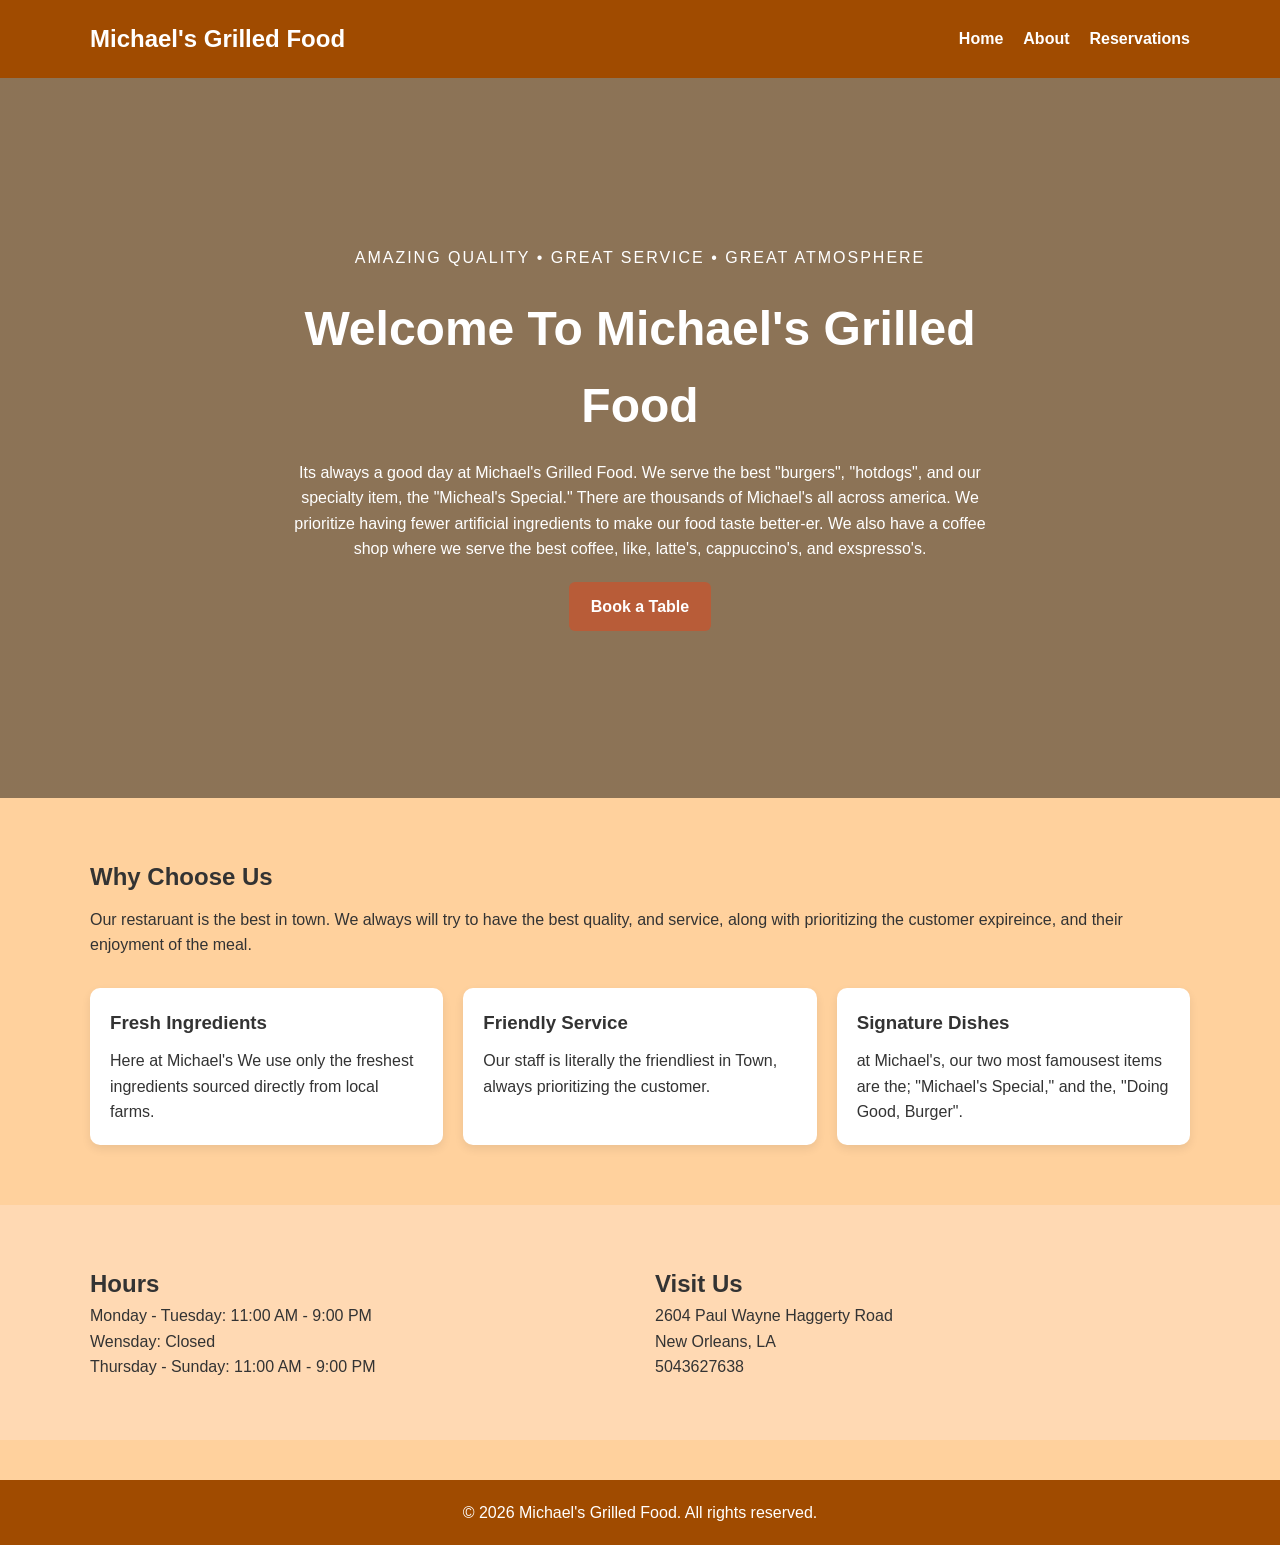
==== index.html @ eba536d0 "Add files via upload" ====
<!DOCTYPE html>
<html lang="en">
<head>
  <meta charset="UTF-8">
  <meta name="viewport" content="width=device-width, initial-scale=1.0">
  <title>Michael's Grilled Food | Home</title>

  <link rel="stylesheet" href="style.css">
</head>
<body>

  <!--
    WHEN THIS PAGE IS WORKING:
    Students should see a dark navigation bar at the top,
    then a large hero image with text and a button in the center,
    then a short welcome section below.
  -->

  <header class="site-header">
    <nav class="navbar">
      <h1 class="logo">Michael's Grilled Food</h1>

      <ul class="nav-links">
        <li><a href="index.html">Home</a></li>
        <li><a href="about.html">About</a></li>
        <li><a href="reservations.html">Reservations</a></li>
      </ul>
    </nav>
  </header>

  <main>

    <!--
      HERO SECTION
      WHEN THIS SECTION IS WORKING:
      A large background image should fill most of the screen.
      There should be text on top of the image and a button below the text.

      CHANGE NEEDED:
      - Update the heading
      - Update the paragraph
      - Add your own hero image in the CSS file
      W3Schools search:
      - CSS background image
      - CSS background size
    -->
    <section class="hero">
      <div class="hero-text">
        <p class="tagline">Amazing Quality • Great Service • Great Atmosphere</p>
        <h2>Welcome To Michael's Grilled Food</h2>
        <p>
          Its always a good day at Michael's Grilled Food. We serve the best "burgers", "hotdogs", and our specialty item, the "Micheal's Special." There are thousands of Michael's all across america. We prioritize having fewer artificial ingredients to make our food taste better-er. We also have a coffee shop where we serve the best coffee, like, latte's, cappuccino's, and exspresso's.
        </p>

        <!-- CHANGE NEEDED:
             This button should take users to the reservations page -->
        <a href="reservations.html" class="btn">Book a Table</a>
      </div>
    </section>

    <!--
      INTRO SECTION
      WHEN THIS SECTION IS WORKING:
      There should be a clean section under the hero with a heading,
      a short paragraph, and 3 simple boxes describing the restaurant.
    -->
    <section class="content-section">
      <div class="container">
        <h2>Why Choose Us</h2>
        <p class="section-intro">
          Our restaruant is the best in town. We always will try to have the best quality, and service, along with prioritizing the customer expireince, and their enjoyment of the meal.
        </p>

        <!-- CHANGE NEEDED:
             Replace these 3 boxes with your own ideas.
             W3Schools search:
             - CSS flexbox
             - CSS box shadow -->
        <div class="card-row">
          <div class="info-card">
            <h3>Fresh Ingredients</h3>
            <p>Here at Michael's We use only the freshest ingredients sourced directly from local farms.</p>
          </div>

          <div class="info-card">
            <h3>Friendly Service</h3>
            <p>Our staff is literally the friendliest in Town, always prioritizing the customer.</p>
          </div>

          <div class="info-card">
            <h3>Signature Dishes</h3>
            <p>at Michael's, our two most famousest items are the; "Michael's Special," and the, "Doing Good, Burger".</p>
          </div>
        </div>
      </div>
    </section>

    <!--
      HOURS SECTION
      WHEN THIS SECTION IS WORKING:
      Users should see business hours and location information in a clean layout.
    -->
    <section class="content-section alt-section">
      <div class="container two-column">
        <div>
          <h2>Hours</h2>
          <!-- CHANGE NEEDED:
               Update these hours if needed -->
          <p>Monday - Tuesday: 11:00 AM - 9:00 PM</p>
          <p>Wensday: Closed</p>
          <p>Thursday - Sunday: 11:00 AM - 9:00 PM</p>
        </div>

        <div>
          <h2>Visit Us</h2>
          <!-- CHANGE NEEDED:
               Replace with your address and phone number -->
          <p>2604 Paul Wayne Haggerty Road</p>
          <p>New Orleans, LA</p>
          <p>5043627638</p>
        </div>
      </div>
    </section>

  </main>

  <footer class="site-footer">
    <!-- CHANGE NEEDED:
         Replace with your restaurant name -->
    <p>&copy; 2026 Michael's Grilled Food. All rights reserved.</p>
  </footer>

</body>
</html>
---- style.css ----
/* =====================================================
   BASIC RESET
   WHEN THIS IS WORKING:
   All pages should have cleaner spacing and sizing.

   W3Schools search:
   - CSS box-sizing
   - CSS margin
   - CSS padding
===================================================== */
* {
  margin: 0;
  padding: 0;
  box-sizing: border-box;
}

/* =====================================================
   CHANGE NEEDED:
   Students should change these colors to match their brand.

   WHEN THIS IS WORKING:
   The whole site should have a consistent restaurant theme.

   W3Schools search:
   - CSS colors
   - CSS hex colors
===================================================== */
:root {
  --dark: #a04b00;
  --light: #ffd19d;
  --accent: #b85c38;
  --accent-hover: #000000;
  --text: #333333;
  --white: #ffffff;
  --soft: #ffd9b3;
}

/* =====================================================
   BODY STYLES
   WHEN THIS IS WORKING:
   Text should be easy to read and the page should have
   a soft background color.
===================================================== */
body {
  font-family: Arial, Helvetica, sans-serif;
  background-color: var(--light);
  color: var(--text);
  line-height: 1.6;
}

/* =====================================================
   CONTAINER
   WHEN THIS IS WORKING:
   Content should not stretch too wide across the screen.
===================================================== */
.container {
  width: 90%;
  max-width: 1100px;
  margin: 0 auto;
}

/* =====================================================
   HEADER + NAVIGATION
   WHEN THIS IS WORKING:
   A dark navigation bar should appear at the top.
   The logo should be on one side and the links on the other.

   W3Schools search:
   - CSS flexbox
   - CSS justify-content
   - CSS align-items
===================================================== */
.site-header {
  background-color: var(--dark);
  color: var(--white);
}

.navbar {
  width: 90%;
  max-width: 1100px;
  margin: 0 auto;
  padding: 20px 0;

  display: flex;
  justify-content: space-between;
  align-items: center;
  gap: 20px;
}

.logo {
  font-size: 1.5rem;
}

.nav-links {
  list-style: none;
  display: flex;
  gap: 20px;
}

.nav-links a {
  color: var(--white);
  text-decoration: none;
  font-weight: bold;
}

/* CHANGE NEEDED:
   Students can change hover color if they want.
   WHEN THIS IS WORKING:
   Link color should change when the mouse moves over it.

   W3Schools search:
   - CSS hover
*/
.nav-links a:hover {
  color: var(--accent);
}

/* =====================================================
   HERO SECTION
   CHANGE NEEDED:
   Replace the hero image file path below with the correct image name.
   Make sure the image is saved inside the images folder.

   WHEN THIS IS WORKING:
   The home page should show a large background image with text
   centered on top of it.

   W3Schools search:
   - CSS background image
   - CSS background size
   - CSS background position
===================================================== */
.hero {
  min-height: 80vh;
  background-image:
    linear-gradient(rgba(0, 0, 0, 0.45), rgba(0, 0, 0, 0.45)),
    url("https://images.food52.com/DdFfxzCN212tWwvMbQzcMk5V_7s=/f55f7e17-489f-43ac-9097-a9da39d9701b--2019-0618_blue-cheese-burger-for-one_3x2_bobbi-lin_4166.jpg?w=3840&q=75");
  background-size: cover;
  background-position: center;
  background-repeat: no-repeat;

  display: flex;
  justify-content: center;
  align-items: center;
  text-align: center;
  padding: 40px;
}

.hero-text {
  max-width: 700px;
  color: var(--white);
}

.tagline {
  font-size: 1rem;
  letter-spacing: 2px;
  text-transform: uppercase;
  margin-bottom: 15px;
}

.hero-text h2 {
  font-size: 3rem;
  margin-bottom: 15px;
}

.hero-text p {
  margin-bottom: 20px;
}

/* =====================================================
   BUTTON
   WHEN THIS IS WORKING:
   Buttons should have color, padding, and rounded corners.
===================================================== */
.btn {
  display: inline-block;
  background-color: var(--accent);
  color: var(--white);
  text-decoration: none;
  padding: 12px 22px;
  border-radius: 6px;
  font-weight: bold;
}

.btn:hover {
  background-color: var(--accent-hover);
}

/* =====================================================
   PAGE BANNER
   WHEN THIS IS WORKING:
   About and Reservations pages should have a simple heading section.
===================================================== */
.page-banner {
  background-color: var(--soft);
  text-align: center;
  padding: 50px 20px;
}

.page-banner h2 {
  font-size: 2rem;
  margin-bottom: 10px;
}

/* =====================================================
   CONTENT SECTIONS
   WHEN THIS IS WORKING:
   Each page section should have enough spacing above and below it.
===================================================== */
.content-section {
  padding: 60px 0;
}

.alt-section {
  background-color: var(--soft);
}

.section-intro {
  margin-top: 10px;
  margin-bottom: 30px;
}

/* =====================================================
   FLEX LAYOUTS
   WHEN THIS IS WORKING:
   Items should line up next to each other on larger screens.

   W3Schools search:
   - CSS flexbox
   - CSS gap
===================================================== */
.card-row {
  display: flex;
  gap: 20px;
  flex-wrap: wrap;
}

.two-column {
  display: flex;
  gap: 30px;
  flex-wrap: wrap;
  align-items: center;
}

.two-column > div {
  flex: 1 1 300px;
}

/* =====================================================
   INFO CARDS
   WHEN THIS IS WORKING:
   The three boxes on the home page should have a white background,
   padding, and a slight shadow.

   W3Schools search:
   - CSS box shadow
   - CSS border radius
===================================================== */
.info-card,
.team-card {
  background-color: var(--white);
  padding: 20px;
  border-radius: 10px;
  flex: 1 1 250px;
  box-shadow: 0 4px 10px rgba(0, 0, 0, 0.08);
}

.info-card h3,
.team-card h3 {
  margin-bottom: 10px;
}

.role {
  color: var(--accent);
  font-weight: bold;
  margin-bottom: 10px;
}

/* =====================================================
   ABOUT PAGE IMAGES
   CHANGE NEEDED:
   Make sure image file names match the files in the images folder.

   WHEN THIS IS WORKING:
   Images should fit nicely and not look stretched.
===================================================== */
.about-image {
  width: 100%;
  display: block;
  border-radius: 10px;
}

.team-image {
  width: 100%;
  height: 250px;
  object-fit: cover;
  border-radius: 10px;
  margin-bottom: 15px;
}

/* =====================================================
   FORM STYLES
   WHEN THIS IS WORKING:
   The reservation form should be centered and easy to read.

   W3Schools search:
   - CSS forms
   - CSS input
===================================================== */
.form-container {
  max-width: 800px;
}

.reservation-form {
  background-color: var(--white);
  padding: 30px;
  border-radius: 10px;
  box-shadow: 0 4px 10px rgba(0, 0, 0, 0.08);
}

.form-group {
  margin-bottom: 20px;
}

.form-row {
  display: flex;
  gap: 20px;
  flex-wrap: wrap;
}

.form-row .form-group {
  flex: 1 1 250px;
}

label {
  display: block;
  margin-bottom: 8px;
  font-weight: bold;
}

input,
select,
textarea {
  width: 100%;
  padding: 12px;
  border: 1px solid #cccccc;
  border-radius: 6px;
  font-size: 1rem;
}

/* CHANGE NEEDED:
   Students can research how :focus works.
   WHEN THIS IS WORKING:
   Inputs should show a colored outline when clicked.

   W3Schools search:
   - CSS focus
*/
input:focus,
select:focus,
textarea:focus {
  outline: 2px solid var(--accent);
  border-color: var(--accent);
}

/* =====================================================
   FOOTER
   WHEN THIS IS WORKING:
   A dark footer should appear at the bottom of each page.
===================================================== */
.site-footer {
  background-color: var(--dark);
  color: var(--white);
  text-align: center;
  padding: 20px;
  margin-top: 40px;
}

/* =====================================================
   RESPONSIVE DESIGN
   WHEN THIS IS WORKING:
   On smaller screens, the nav links and columns should stack.

   W3Schools search:
   - CSS media queries
===================================================== */
@media (max-width: 768px) {
  .navbar {
    flex-direction: column;
  }

  .nav-links {
    flex-direction: column;
    align-items: center;
  }

  .hero-text h2 {
    font-size: 2.2rem;
  }

  .two-column {
    flex-direction: column;
  }
}

/* =====================================================
   OPTIONAL COOL SNIPPETS
   These are NOT required.
   Students can plug them in if they finish early.
===================================================== */

/* OPTIONAL 1: Make cards lift slightly on hover
   W3Schools search:
   - CSS transform
   - CSS transition

.info-card,
.team-card {
  transition: transform 0.3s ease;
}

.info-card:hover,
.team-card:hover {
  transform: translateY(-8px);
}
*/

/* OPTIONAL 2: Make button grow slightly on hover

.btn {
  transition: transform 0.3s ease, background-color 0.3s ease;
}

.btn:hover {
  transform: scale(1.05);
}
*/

/* OPTIONAL 3: Add underline animation to nav links

.nav-links a {
  position: relative;
}

.nav-links a::after {
  content: "";
  position: absolute;
  left: 0;
  bottom: -4px;
  width: 0;
  height: 2px;
  background-color: var(--accent);
  transition: width 0.3s ease;
}

.nav-links a:hover::after {
  width: 100%;
}
*/
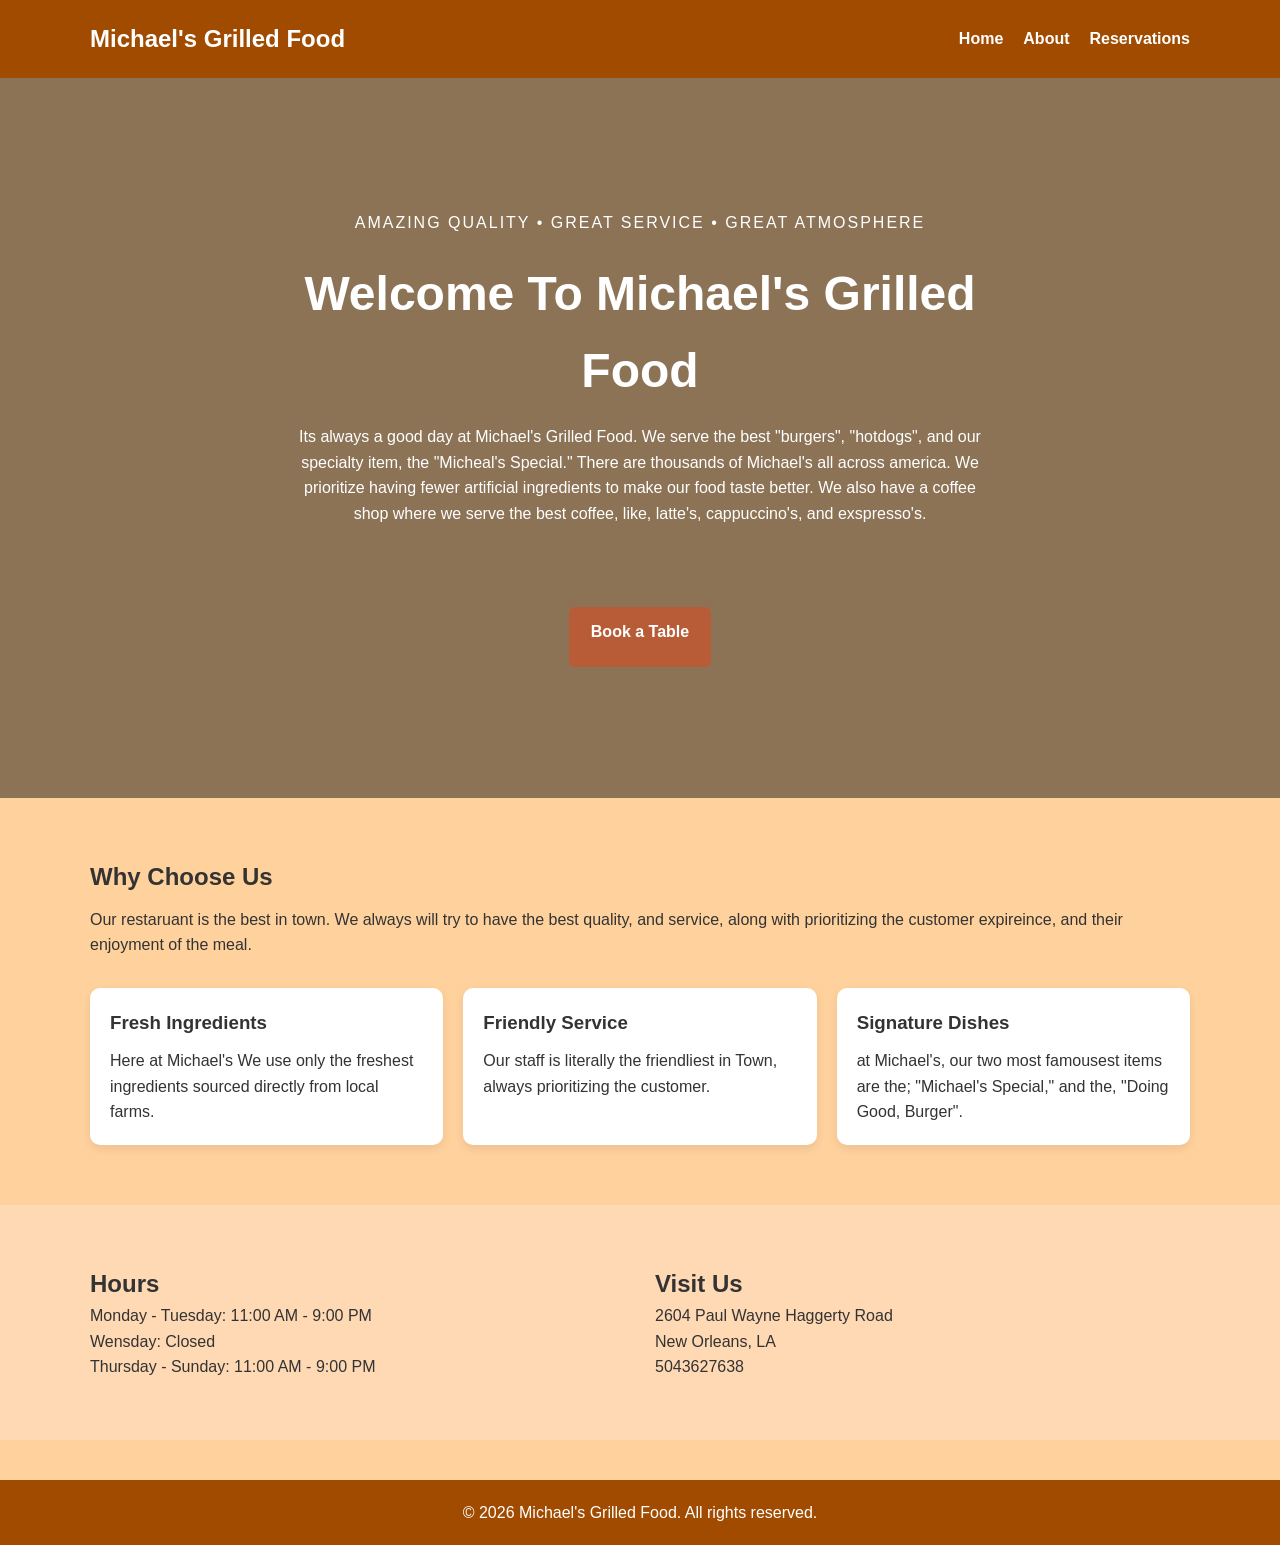
==== commit faa161aa: "Changed grammer and missing descriptions on the about page" ====
--- a/index.html
+++ b/index.html
@@ -49,7 +49,7 @@
         <p class="tagline">Amazing Quality • Great Service • Great Atmosphere</p>
         <h2>Welcome To Michael's Grilled Food</h2>
         <p>
-          Its always a good day at Michael's Grilled Food. We serve the best "burgers", "hotdogs", and our specialty item, the "Micheal's Special." There are thousands of Michael's all across america. We prioritize having fewer artificial ingredients to make our food taste better-er. We also have a coffee shop where we serve the best coffee, like, latte's, cappuccino's, and exspresso's.
+          Its always a good day at Michael's Grilled Food. We serve the best "burgers", "hotdogs", and our specialty item, the "Micheal's Special." There are thousands of Michael's all across america. We prioritize having fewer artificial ingredients to make our food taste better. We also have a coffee shop where we serve the best coffee, like, latte's, cappuccino's, and exspresso's.
         </p>
 
         <!-- CHANGE NEEDED:
--- a/style.css
+++ b/style.css
@@ -180,6 +180,8 @@
   padding: 12px 22px;
   border-radius: 6px;
   font-weight: bold;
+  height: 60px;
+  margin-top: 60px;
 }
 
 .btn:hover {
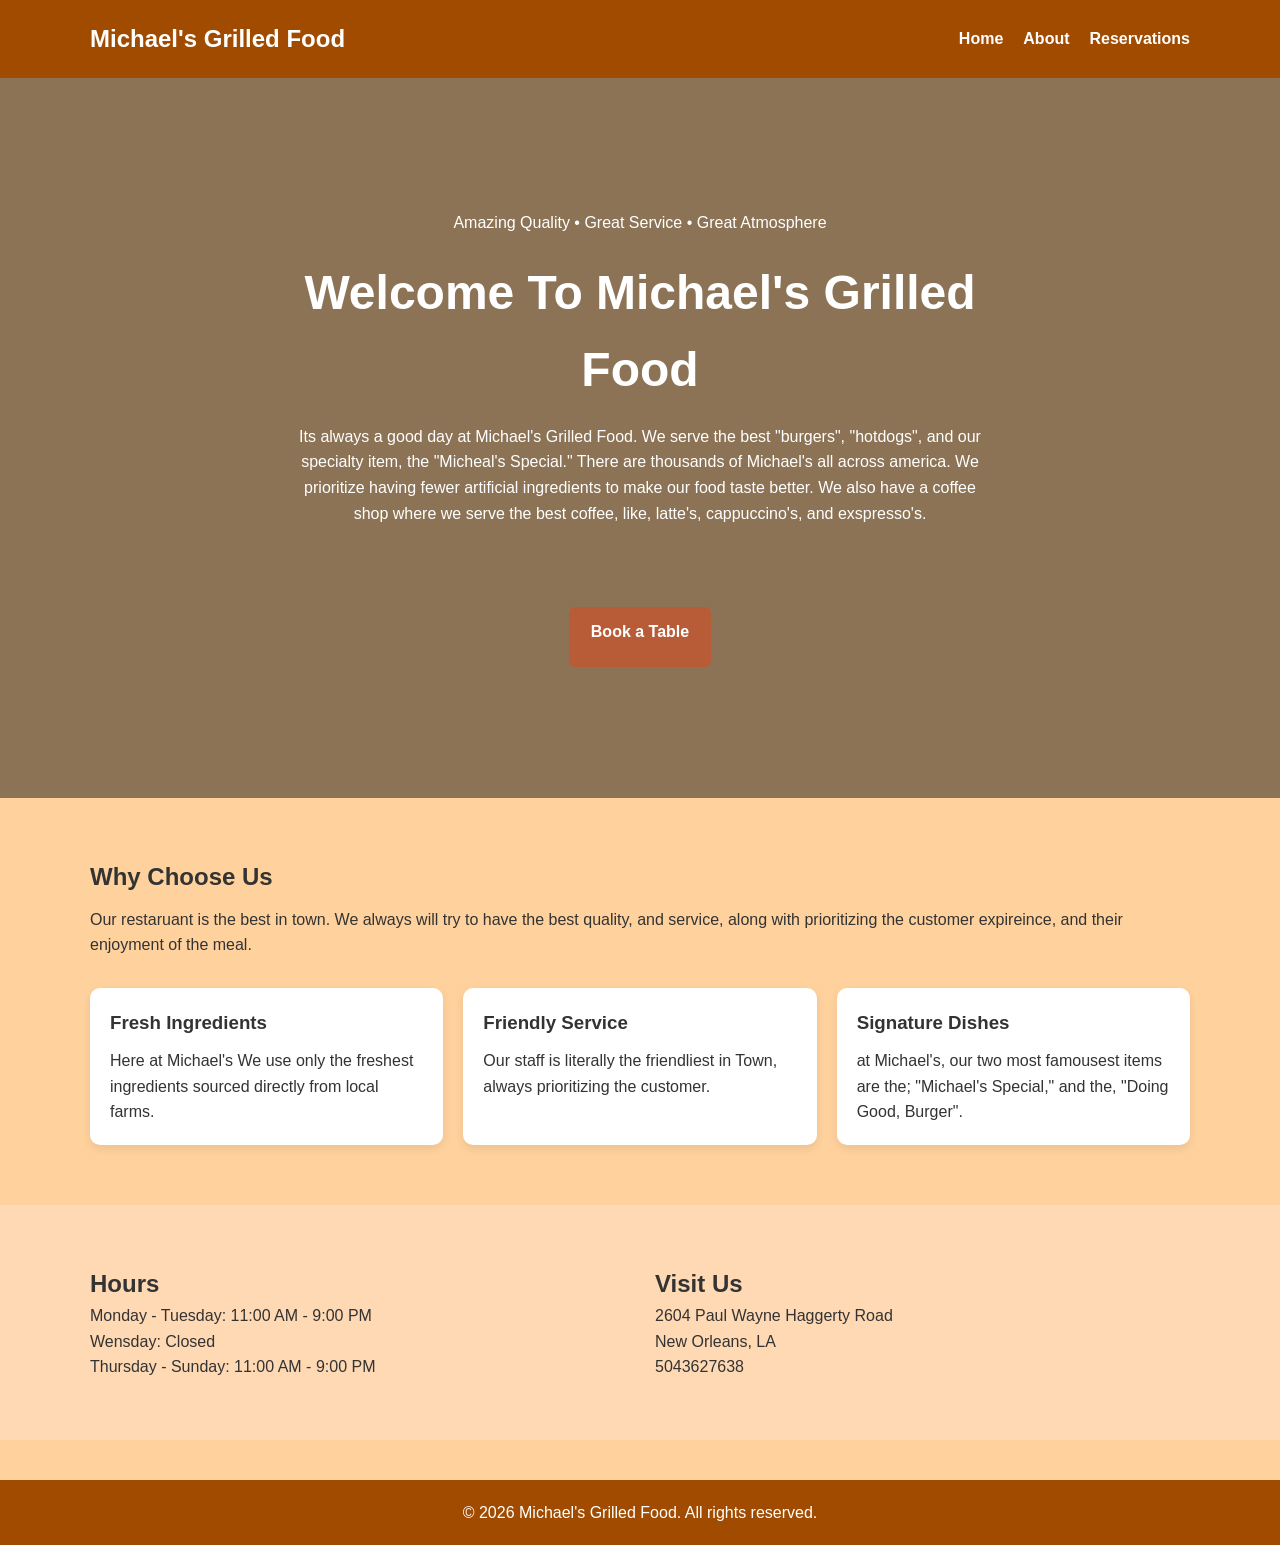
==== commit 7413178a: "Added cool text effect thingy majigy" ====
--- a/index.html
+++ b/index.html
@@ -46,9 +46,9 @@
     -->
     <section class="hero">
       <div class="hero-text">
-        <p class="tagline">Amazing Quality • Great Service • Great Atmosphere</p>
-        <h2>Welcome To Michael's Grilled Food</h2>
-        <p>
+        <p class="tagline, the-text">Amazing Quality • Great Service • Great Atmosphere</p>
+        <h2 class="the-text">Welcome To Michael's Grilled Food</h2>
+        <p class="the-text">
           Its always a good day at Michael's Grilled Food. We serve the best "burgers", "hotdogs", and our specialty item, the "Micheal's Special." There are thousands of Michael's all across america. We prioritize having fewer artificial ingredients to make our food taste better. We also have a coffee shop where we serve the best coffee, like, latte's, cappuccino's, and exspresso's.
         </p>
 
--- a/style.css
+++ b/style.css
@@ -181,7 +181,7 @@
   border-radius: 6px;
   font-weight: bold;
   height: 60px;
-  margin-top: 60px;
+  margin-top: 61px;
 }
 
 .btn:hover {
@@ -458,4 +458,25 @@
 .nav-links a:hover::after {
   width: 100%;
 }
-*/+*/
+
+@keyframes fadeIn {
+  from { opacity: 0; }
+  to { opacity: 1; }
+}
+
+.the-text {
+  animation: fadeIn 1s ease-in-out;
+}
+
+@keyframes fadeIn {
+  from { opacity: 0; }
+  to { opacity: 1; }
+}
+
+.the-image {
+  animation: fadeIn 1s ease-in-out;
+    width: 100%;
+  display: block;
+  border-radius: 10px;
+}
